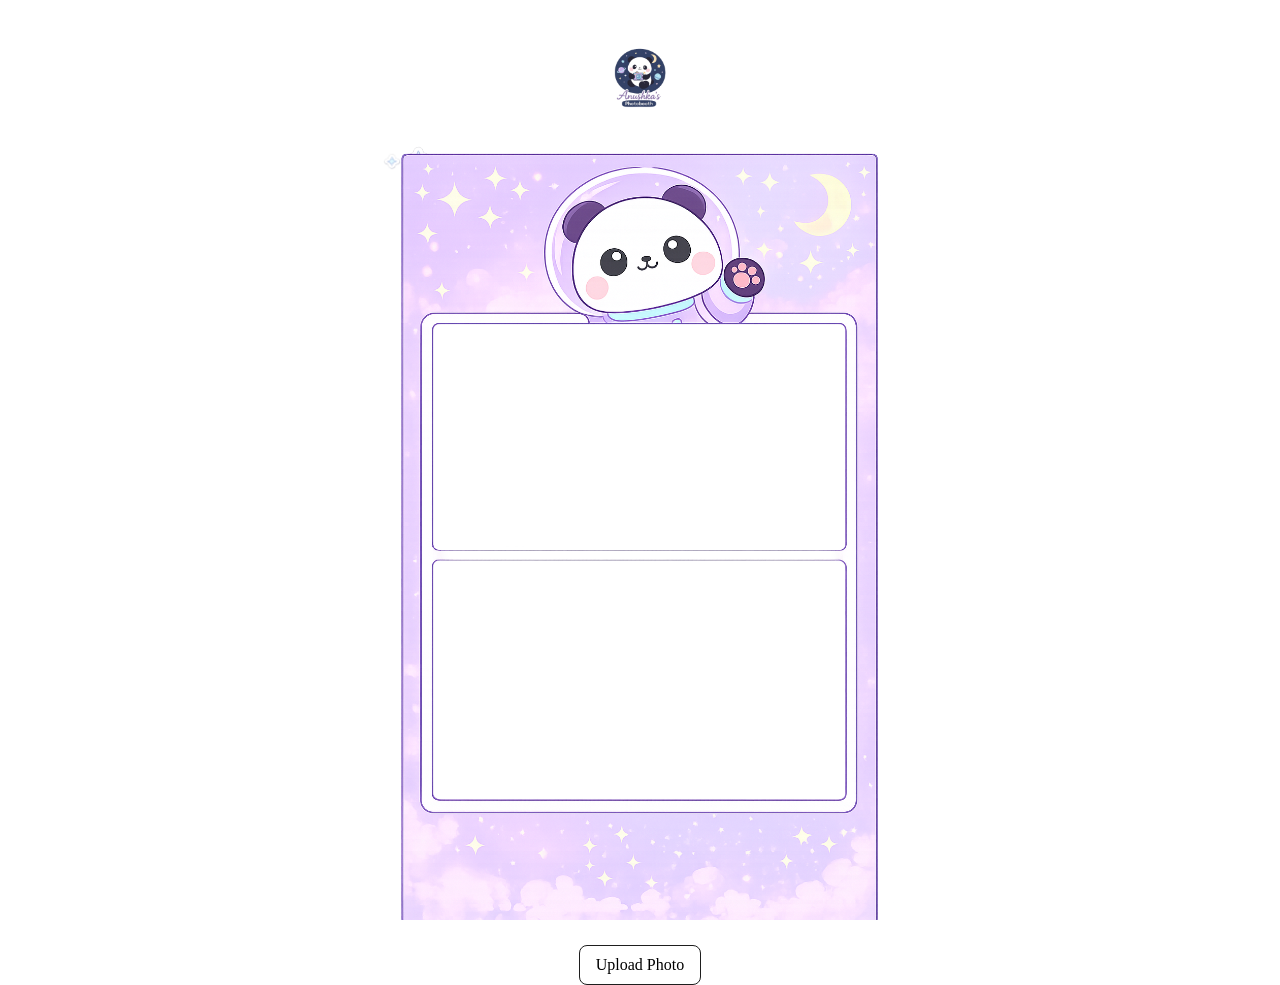
==== upload.html @ 466e3c67 "Initial commit - photobooth website" ====
<!DOCTYPE html>
<html lang="en">
<head>
  <meta charset="UTF-8">
  <meta name="viewport" content="width=device-width, initial-scale=1.0">
  <title>Upload | Space Photobooth</title>

  <link rel="icon" href="Assets/space-photobooth/favicon.png" type="image/x-icon">
  <link rel="stylesheet" href="StyleSheets/camera.css">

  <style>
    #uploadPhotoInput {
      display: none;
    }
  </style>
</head>
<body>

  <!-- Logo -->
  <div class="logo">
    <img src="Assets/space-photobooth/logo-new.png" alt="Space Photobooth Logo">
  </div>

  <!-- Photobooth Container -->
  <div class="photobooth-container">

    <!-- Canvas (draw image here) -->
    <canvas id="finalCanvas"></canvas>

    <!-- Frame overlay ABOVE canvas -->
    <img
      class="frame-overlay"
      src="Assets/space-photobooth/camerapage/frame.png"
      alt="Photobooth Frame"
    >

    <!-- Decorative stars (optional) -->
    <div class="star-container"></div>

    <!-- Hidden file input -->
    <input
      type="file"
      id="uploadPhotoInput"
      accept="image/*"
    >

  </div>

  <!-- Controls -->
  <div class="controls">
    <button id="uploadPhoto" type="button">Upload Photo</button>
    <button id="readyButton" type="button" disabled hidden>Ready</button>
  </div>

  <!-- Scripts -->
  <script src="Javascripts/upload.js"></script>
  <script src="Javascripts/star.js"></script>

</body>
</html>
---- StyleSheets/camera.css ----
/* ================= RESET ================= */
* {
  box-sizing: border-box;
  margin: 0;
  padding: 0;
}


/* ================= BODY ================= */
body {
  font-family: sans-serif;
  background: #ffffff;
  color: #1e1e1e;

  min-height: 100vh;

  display: flex;
  flex-direction: column;
  align-items: center;

  padding-top: 40px;
}


/* ================= LOGO ================= */
.logo {
  width: 80px;
  margin-bottom: 20px;
}

.logo img {
  width: 100%;
  height: auto;
  display: block;
}


/* ================= PHOTOBOOTH CONTAINER ================= */
.photobooth-container {
  position: relative;

  width: 60vmin;
  max-width: 520px;

  aspect-ratio: 2 / 3;
  overflow: hidden;
}


/* ================= MOBILE ================= */
@media (max-width: 768px) {
  .photobooth-container {
    width: 90vw;
    max-width: none;
  }
}


/* ================= CANVAS ================= */
#finalCanvas {
  width: 100%;
  height: 100%;
  display: block;          /* IMPORTANT: never hide */
  position: relative;
  z-index: 1;
}


/* ================= FRAME OVERLAY ================= */
.frame-overlay {
  position: absolute;
  inset: 0;

  width: 100%;
  height: 100%;

  pointer-events: none;    /* CRITICAL */
  z-index: 3;
}


/* ================= STARS LAYER ================= */
.star-container {
  position: absolute;
  inset: 0;

  pointer-events: none;
  z-index: 2;

  overflow: hidden;
}


/* ================= VIDEO PREVIEW (Camera Page Only) ================= */
#liveVideo {
  position: absolute;
  inset: 0;

  width: 100%;
  height: 100%;

  object-fit: cover;
  transform: scaleX(-1);

  z-index: 1;
}


/* ================= COUNTDOWN ================= */
.countdown-timer {
  position: absolute;
  top: 25%;
  left: 50%;
  transform: translate(-50%, -50%);

  z-index: 4;

  display: none;
  align-items: center;
  justify-content: center;

  width: 4.5rem;
  height: 2.8rem;

  border-radius: 0.75rem;
  border: 1.3px solid #1e1e1e;
  background: #ffffff;
  color: #1e1e1e;

  font-family: Castoro, serif;
  font-size: 1.7rem;
}


/* ================= CONTROLS ================= */
.controls {
  margin-top: 25px;
  display: flex;
  gap: 12px;
  justify-content: center;
  flex-wrap: wrap;
}

button {
  padding: 10px 16px;
  font-size: 16px;
  cursor: pointer;

  font-family: Castoro, serif;

  background: #ffffff;
  border: 1px solid #1e1e1e;
  border-radius: 0.5rem;

  transition: transform 0.2s ease-in-out;
}

button:hover {
  transform: scale(1.05);
}

#takePhoto {
  width: 10rem;
  height: 3rem;
}
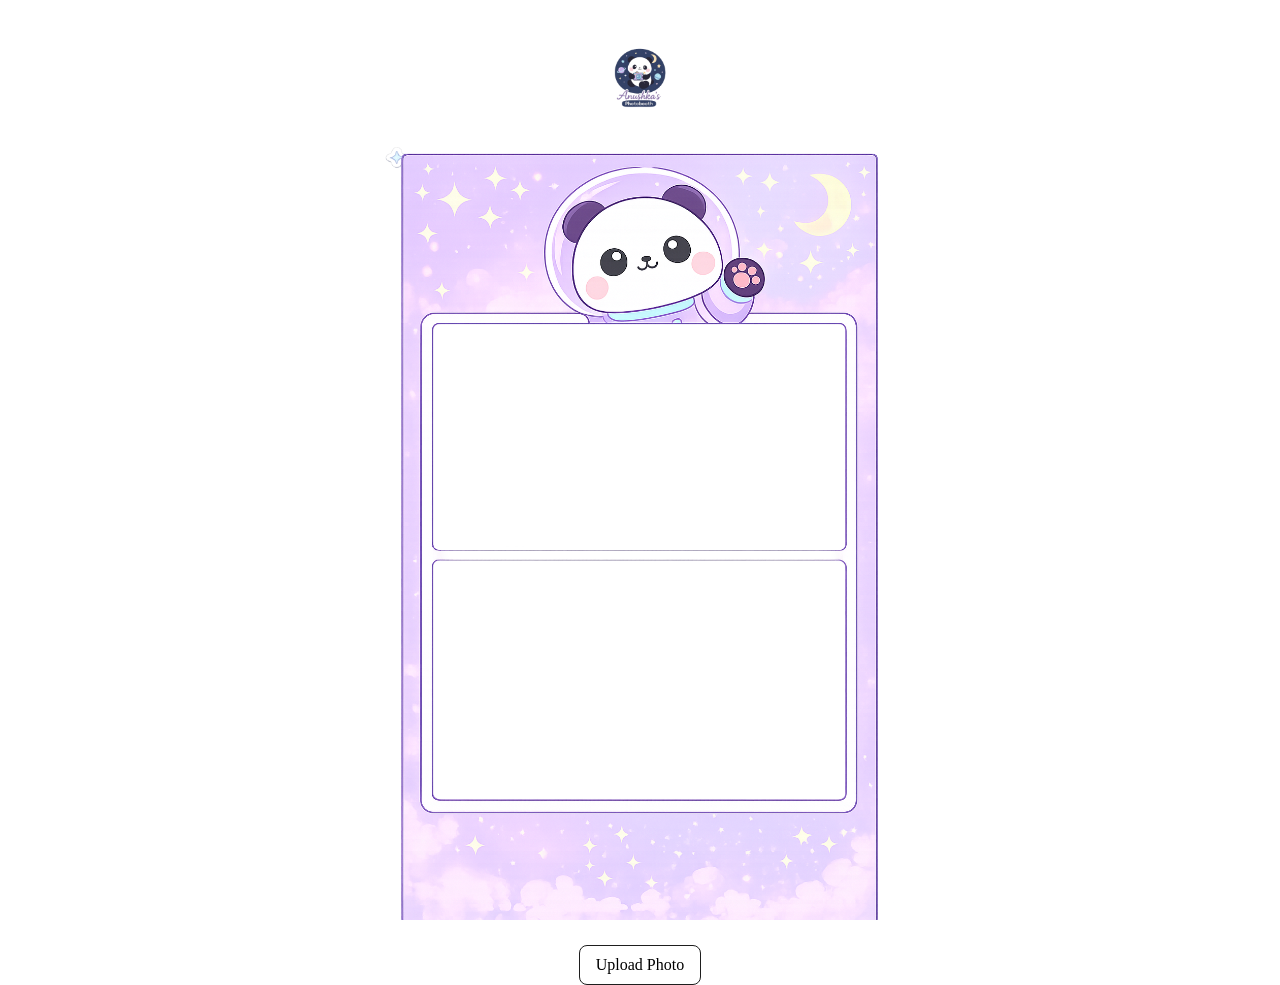
==== commit 938dc417: "updatedd" ====
--- a/upload.html
+++ b/upload.html
@@ -4,10 +4,8 @@
   <meta charset="UTF-8">
   <meta name="viewport" content="width=device-width, initial-scale=1.0">
   <title>Upload | Space Photobooth</title>
-
   <link rel="icon" href="Assets/space-photobooth/favicon.png" type="image/x-icon">
   <link rel="stylesheet" href="StyleSheets/camera.css">
-
   <style>
     #uploadPhotoInput {
       display: none;
@@ -15,7 +13,6 @@
   </style>
 </head>
 <body>
-
   <!-- Logo -->
   <div class="logo">
     <img src="Assets/space-photobooth/logo-new.png" alt="Space Photobooth Logo">
@@ -23,27 +20,22 @@
 
   <!-- Photobooth Container -->
   <div class="photobooth-container">
-
     <!-- Canvas (draw image here) -->
-    <canvas id="finalCanvas"></canvas>
-
+    <canvas id="finalCanvas" width="1024" height="1536"></canvas>
     <!-- Frame overlay ABOVE canvas -->
     <img
       class="frame-overlay"
       src="Assets/space-photobooth/camerapage/frame.png"
       alt="Photobooth Frame"
     >
-
-    <!-- Decorative stars (optional) -->
+    <!-- Decorative stars -->
     <div class="star-container"></div>
-
     <!-- Hidden file input -->
     <input
       type="file"
       id="uploadPhotoInput"
       accept="image/*"
     >
-
   </div>
 
   <!-- Controls -->
@@ -55,6 +47,5 @@
   <!-- Scripts -->
   <script src="Javascripts/upload.js"></script>
   <script src="Javascripts/star.js"></script>
-
 </body>
 </html>
--- a/StyleSheets/camera.css
+++ b/StyleSheets/camera.css
@@ -4,49 +4,35 @@
   margin: 0;
   padding: 0;
 }
-
-
 /* ================= BODY ================= */
 body {
   font-family: sans-serif;
   background: #ffffff;
   color: #1e1e1e;
-
   min-height: 100vh;
-
   display: flex;
   flex-direction: column;
   align-items: center;
-
   padding-top: 40px;
 }
-
-
 /* ================= LOGO ================= */
 .logo {
   width: 80px;
   margin-bottom: 20px;
 }
-
 .logo img {
   width: 100%;
   height: auto;
   display: block;
 }
-
-
 /* ================= PHOTOBOOTH CONTAINER ================= */
 .photobooth-container {
   position: relative;
-
   width: 60vmin;
   max-width: 520px;
-
   aspect-ratio: 2 / 3;
   overflow: hidden;
 }
-
-
 /* ================= MOBILE ================= */
 @media (max-width: 768px) {
   .photobooth-container {
@@ -54,84 +40,63 @@
     max-width: none;
   }
 }
-
-
 /* ================= CANVAS ================= */
 #finalCanvas {
   width: 100%;
   height: 100%;
-  display: block;          /* IMPORTANT: never hide */
-  position: relative;
+  display: block;
+  position: absolute;
+  inset: 0;
   z-index: 1;
+  opacity: 0;
 }
-
-
 /* ================= FRAME OVERLAY ================= */
 .frame-overlay {
   position: absolute;
   inset: 0;
-
   width: 100%;
   height: 100%;
-
-  pointer-events: none;    /* CRITICAL */
+  pointer-events: none;
   z-index: 3;
 }
-
-
 /* ================= STARS LAYER ================= */
 .star-container {
   position: absolute;
   inset: 0;
-
   pointer-events: none;
   z-index: 2;
-
   overflow: hidden;
 }
-
-
-/* ================= VIDEO PREVIEW (Camera Page Only) ================= */
+/* ================= VIDEO PREVIEW ================= */
 #liveVideo {
   position: absolute;
-  inset: 0;
-
+  top: 0;
+  left: 0;
   width: 100%;
-  height: 100%;
-
+  height: 50%;
   object-fit: cover;
   transform: scaleX(-1);
-
   z-index: 1;
 }
-
-
 /* ================= COUNTDOWN ================= */
 .countdown-timer {
   position: absolute;
   top: 25%;
   left: 50%;
   transform: translate(-50%, -50%);
-
   z-index: 4;
-
   display: none;
   align-items: center;
   justify-content: center;
-
   width: 4.5rem;
   height: 2.8rem;
-
   border-radius: 0.75rem;
   border: 1.3px solid #1e1e1e;
   background: #ffffff;
   color: #1e1e1e;
-
   font-family: Castoro, serif;
   font-size: 1.7rem;
 }
-
-
 /* ================= CONTROLS ================= */
 .controls {
   margin-top: 25px;
@@ -140,25 +105,19 @@
   justify-content: center;
   flex-wrap: wrap;
 }
-
 button {
   padding: 10px 16px;
   font-size: 16px;
   cursor: pointer;
-
   font-family: Castoro, serif;
-
   background: #ffffff;
   border: 1px solid #1e1e1e;
   border-radius: 0.5rem;
-
   transition: transform 0.2s ease-in-out;
 }
-
 button:hover {
   transform: scale(1.05);
 }
-
 #takePhoto {
   width: 10rem;
   height: 3rem;
